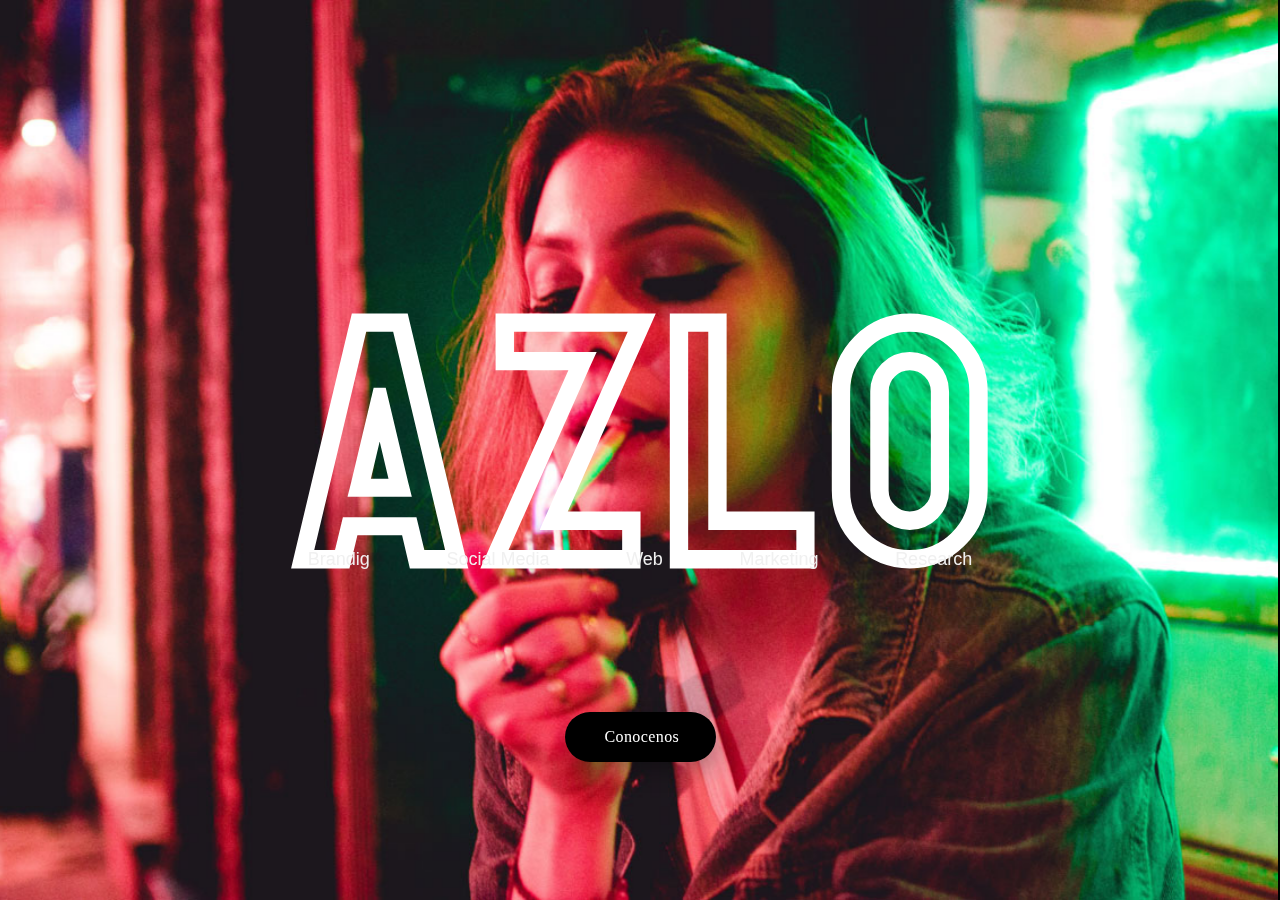
==== index.html @ cfb3b5fa "primer comit" ====
<!DOCTYPE html>
<html lang="en" class="no-js">
	<head>
		<meta charset="UTF-8" />
		<meta name="viewport" content="width=device-width, initial-scale=1">
		<title> Azlo </title>
		<link rel="stylesheet" type="text/css" href="assets/css/base.css" />
	
	</head>
	<body class="demo-6 loading">
		<main>
			<!-- <div class="message">Hover effect &mdash; please view on desktop.</div> -->
			<div class="frame">
				<div class="frame__title-wrap">
					<div class="frame__links">
						<a href="">Brandig</a>
						<a href="">Social Media</a>
						<a href="">Web</a>
						<a href="">Marketing</a>
						<a href="">Research</a>
					</div>
					<a href="home.html" class="button-home"> Conocenos </a>
				</div>
			</div>
			<div class="content">
				<div class="content__img content__img--full" style="background-image:url(assets/img/full1.jpg);"></div>
				<div class="content__img content__img--full" style="background-image:url(assets/img/full2.jpg);"></div>
				<div class="content__img content__img--full" style="background-image:url(assets/img/full3.jpg);"></div>
				<div class="content__img content__img--full" style="background-image:url(assets/img/full4.jpg);"></div>
				<div class="content__img content__img--full" style="background-image:url(assets/img/full5.jpg);"></div>
				<div class="content__img content__img--full" style="background-image:url(assets/img/full6.jpg);"></div>
				<div class="content__img content__img--full" style="background-image:url(assets/img/full7.jpg);"></div>
				<div class="content__img content__img--full" style="background-image:url(assets/img/full8.jpg);"></div>
				<div class="content__img content__img--full" style="background-image:url(assets/img/full9.jpg);"></div>
				<h3 class="content__title">AZLO</h3>
			</div><!--/content-->
		</main>
		<script src="assets/js/imagesloaded.pkgd.min.js"></script>
		<script src="assets/js/TweenMax.min.js"></script>
		<script src="assets/js/demo6.js"></script></body>
</html>
---- assets/css/base.css ----
article,aside,details,figcaption,figure,footer,header,hgroup,main,nav,section,summary{display:block;}audio,canvas,video{display:inline-block;}audio:not([controls]){display:none;height:0;}[hidden]{display:none;}html{font-family:sans-serif;-ms-text-size-adjust:100%;-webkit-text-size-adjust:100%;}body{margin:0;}a:focus{outline:thin dotted;}a:active,a:hover{outline:0;}h1{font-size:2em;margin:0.67em 0;}abbr[title]{border-bottom:1px dotted;}b,strong{font-weight:bold;}dfn{font-style:italic;}hr{-moz-box-sizing:content-box;box-sizing:content-box;height:0;}mark{background:#ff0;color:#000;}code,kbd,pre,samp{font-family:monospace,serif;font-size:1em;}pre{white-space:pre-wrap;}q{quotes:"\201C" "\201D" "\2018" "\2019";}small{font-size:80%;}sub,sup{font-size:75%;line-height:0;position:relative;vertical-align:baseline;}sup{top:-0.5em;}sub{bottom:-0.25em;}img{border:0;}svg:not(:root){overflow:hidden;}figure{margin:0;}fieldset{border:1px solid #c0c0c0;margin:0 2px;padding:0.35em 0.625em 0.75em;}legend{border:0;padding:0;}button,input,select,textarea{font-family:inherit;font-size:100%;margin:0;}button,input{line-height:normal;}button,select{text-transform:none;}button,html input[type="button"],input[type="reset"],input[type="submit"]{-webkit-appearance:button;cursor:pointer;}button[disabled],html input[disabled]{cursor:default;}input[type="checkbox"],input[type="radio"]{box-sizing:border-box;padding:0;}input[type="search"]{-webkit-appearance:textfield;-moz-box-sizing:content-box;-webkit-box-sizing:content-box;box-sizing:content-box;}input[type="search"]::-webkit-search-cancel-button,input[type="search"]::-webkit-search-decoration{-webkit-appearance:none;}button::-moz-focus-inner,input::-moz-focus-inner{border:0;padding:0;}textarea{overflow:auto;vertical-align:top;}table{border-collapse:collapse;border-spacing:0;}
*,
*::after,
*::before {
	box-sizing: border-box;
}

:root {
	font-size: 16px;
}

html, body {
	height: 100%;
}

body {
	--color-text: #262523;
    --color-bg: #efece5;
    --color-link: #eca324;
    --color-link-hover: #262523;
    --color-title: #ffffff;
    --img-maxwidth: 250px;
    --blendmode-title: difference;
    --filter-img: none;
	color: var(--color-text);
	background-color: var(--color-bg);
	font-family: quiroh, sans-serif;
	-webkit-font-smoothing: antialiased;
	-moz-osx-font-smoothing: grayscale;
}


@font-face {
    font-family: 'hikououtline';
    src: url('../fonts/hikou_outline-webfont.woff2') format('woff2'),
         url('../fonts/hikou_outline-webfont.woff') format('woff');
    font-weight: normal;
    font-style: normal;
}

.demo-2 {
	--color-text: #ffffff;
    --color-bg: #151413;
    --color-link: #d02d55;
    --color-link-hover: #ffffff;
    --color-title: #232323;
}

.demo-3 {
	--color-text: #320065;
    --color-bg: #d02d55;
    --color-link: #ffffff;
    --color-link-hover: #000000;
    --color-title: #320065;
    --filter-img: sepia(1) saturate(1) contrast(180%) brightness(80%) hue-rotate(295deg);
}

.demo-4 {
	--color-text: #000000;
    --color-bg: #e0fafb;
    --color-link: #ff3a7e;
    --color-link-hover: #000000;
    --color-title: #f9dae5;
}

.demo-5 {
	--color-text: #ffffff;
    --color-bg: #485656;
    --color-link: #000000;
    --color-link-hover: #ffffff;
    --color-title: #444c4c;
    --filter-img: hue-rotate(70deg) contrast(70%);
}

.demo-6 {
	--color-text: #fff;
    --color-bg: #000;
    --color-link: #f0f0f0;
    --color-link-hover: #fff;
    --color-title: #fff;
    --img-maxwidth: none;
    --blendmode-title: overlay;
}

/* Page Loader */
.js .loading::before {
	content: '';
	position: fixed;
	z-index: 100000;
	top: 0;
	left: 0;
	width: 100%;
	height: 100%;
	background: var(--color-bg);
}

.js .loading::after {
	content: '';
	position: fixed;
	z-index: 100000;
	top: 50%;
	left: 50%;
	width: 60px;
	height: 60px;
	margin: -30px 0 0 -30px;
	pointer-events: none;
	border-radius: 50%;
	opacity: 0.4;
	background: var(--color-link);
	animation: loaderAnim 0.7s linear infinite alternate forwards;
}

@keyframes loaderAnim {
	to {
		opacity: 1;
		transform: scale3d(0.5,0.5,1);
	}
}

a {
	text-decoration: none;
	color: var(--color-link);
	
}

a:hover,
a:focus {
	color: var(--color-link-hover);
	outline: 0;
}

.message {
	padding: 1rem;
	color: var(--color-bg);
	background: var(--color-text);
	text-align: center;
	font-weight: bold;
}

.frame {
	padding: 1rem;
	text-align: center;
	position: relative;
	z-index: 1000;
	grid-area: 1 / 1 / 2 / 2;
	align-self: start;
}

.frame__title {
	font-size: 1rem;
	margin: 0 0 1rem;
}

.frame__links {
	display: inline;
}

/*.frame__github,
.frame__links a:not(:last-child),
.frame__demos a:not(:last-child) {
	margin-right: 1rem;
}*/

.frame__demos {
	margin: 1rem 0;
}

.frame__demo--current,
.frame__demo--current:hover {
	color: var(--color-text);
	text-decoration: line-through;
	letter-spacing: 40px;
}

.frame__pagetitle {
	margin: 3rem 0 0 0;
}

.frame__pagetitle span {
	display: block;
	font-weight: normal;
	font-size: 0.85rem;
}

.frame__pagetitle span::before {
	content: '\2015   ';
}

.content {
	height: 300px;
	position: relative;
	display: flex;
	justify-content: center;
	align-items: center;
	isolation: isolate;
}

.content__title {
	font-family: hikououtline, sans-serif;
	font-weight: 700;
	position: relative;
	z-index: 10000;
	font-size: 27vw;
	/*mix-blend-mode: var(--blendmode-title);*/
	-webkit-text-stroke: 2px var(--color-title);
	text-stroke: 2px var(--color-title);
	/*-webkit-text-fill-color: transparent;*/
	text-fill-color: transparent;
	/*color: transparent;*/
	pointer-events: none;
	margin-top: 300px;
}

.content__img {
	max-width: var(--img-maxwidth);
	position: absolute;
	top: 0;
	left: 0;
	opacity: 0;
	will-change: transform;
	filter: var(--filter-img);
}

.content__img--full {
	width: 100%;
	height: 100%;
	background-size: cover;
}

@media screen and (min-width: 53em) {
	:root {
		font-size: 18px;
	}
	body {
		overflow: hidden;
	}
	.message {
		display: none;
	}
	.frame {
		position: fixed;
		text-align: left;
		z-index: 10000;
		top: 0;
		left: 0;
		display: grid;
		align-content: space-around;
		width: 100%;
		max-width: none;
		height: 100vh;
		padding: 2rem;
		pointer-events: none;
		grid-template-columns: 100% 25%;
		grid-template-rows: auto auto auto;
		grid-template-areas: 'pagetitle github'
							'... ...'
							'title ...';
	}
	.frame__pagetitle {
		grid-area: pagetitle;
		margin: 0;
	}	
	.frame__title-wrap {
		grid-area: title;
		display: flex;
		flex-direction: column;
	    justify-content: space-between;
	    align-items: center;
	}
	.frame__title-wrap a.button-home {
    	width: 151px;
	    padding: 16px 40px;
	    border-radius: 110px;
	    background-color: black;
	    font-family: Graphik-Regular;
	    font-size: 16px;
	    letter-spacing: 0.4px;
	    color: #fff;
	    border: 0;
	    line-height: inherit;
	    cursor: pointer;
	    outline: none;
	    box-shadow: rgba(0, 0, 0, 0.28) 0px 10px 20px 0px;
	    transition-property: transform, box-shadow;
	    transition-duration: 200ms, 200ms;
	    transition-timing-function: ease-in-out, ease-in-out;
	    margin-top: 72px;
	}
	.frame__title {
		margin: 0;
		font-weight: normal;
	}
	.frame__links {
		padding: 0;
		/*margin: 0 0 0 3rem;*/
		justify-self: end;
		display: flex;
	    justify-content: space-between;
	    width: 55%;
	    margin-bottom: 70px;
	}
	.frame__links a {
		cursor: auto;
	}
	.frame__demos {
		margin: 0 0 0 3rem;
	}
	.frame__github {
		grid-area: github;
		justify-self: end;
	}
	.frame a {
		pointer-events: auto;
	}
	.content {
		height: 100vh;
		overflow: hidden;
	}
}
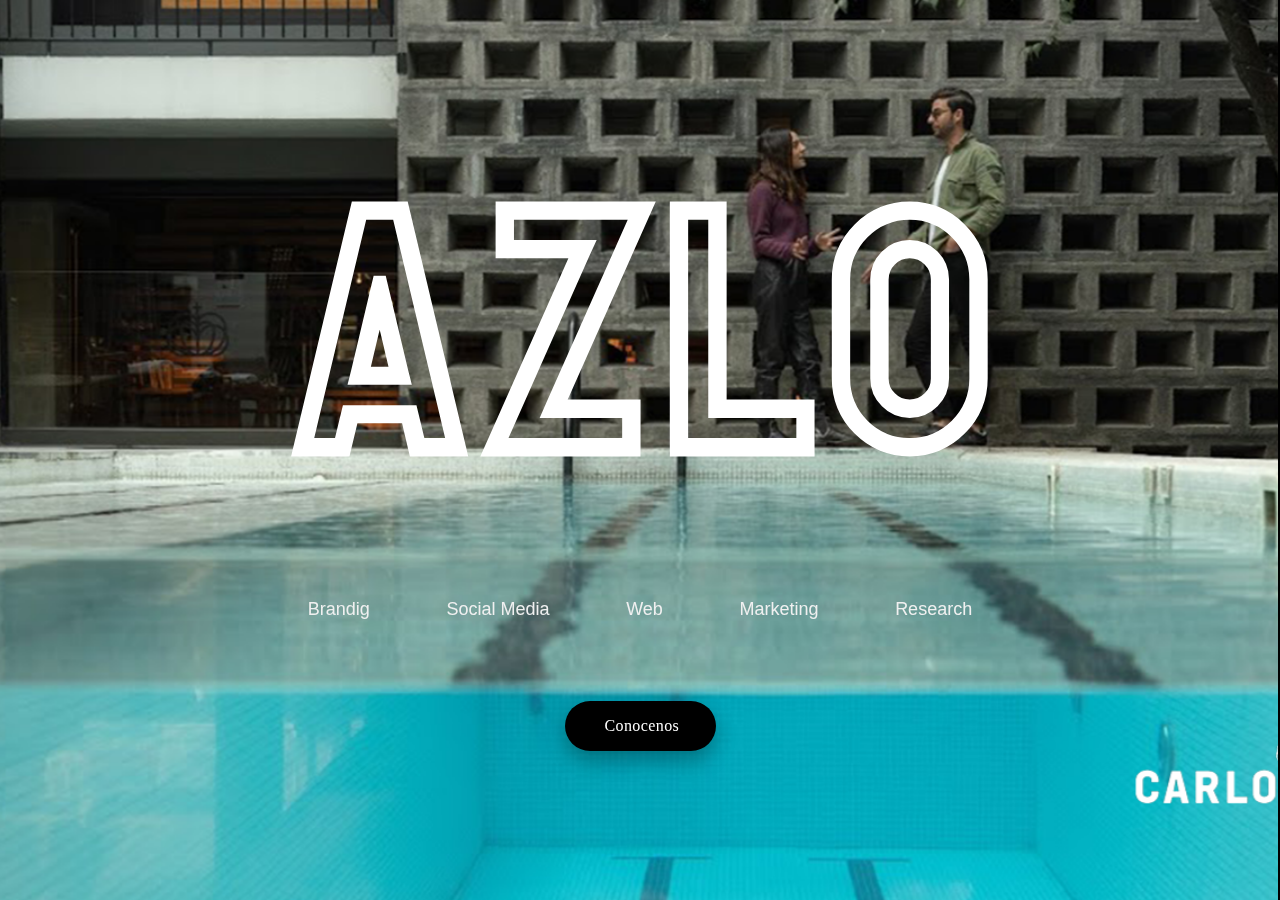
==== commit 06045d50: "vasni" ====
--- a/index.html
+++ b/index.html
@@ -23,15 +23,15 @@
 				</div>
 			</div>
 			<div class="content">
-				<div class="content__img content__img--full" style="background-image:url(assets/img/full1.jpg);"></div>
-				<div class="content__img content__img--full" style="background-image:url(assets/img/full2.jpg);"></div>
-				<div class="content__img content__img--full" style="background-image:url(assets/img/full3.jpg);"></div>
-				<div class="content__img content__img--full" style="background-image:url(assets/img/full4.jpg);"></div>
-				<div class="content__img content__img--full" style="background-image:url(assets/img/full5.jpg);"></div>
-				<div class="content__img content__img--full" style="background-image:url(assets/img/full6.jpg);"></div>
-				<div class="content__img content__img--full" style="background-image:url(assets/img/full7.jpg);"></div>
-				<div class="content__img content__img--full" style="background-image:url(assets/img/full8.jpg);"></div>
-				<div class="content__img content__img--full" style="background-image:url(assets/img/full9.jpg);"></div>
+				<div class="content__img content__img--full" style="background-image:url(assets/img/carloya.png);"></div>
+				<div class="content__img content__img--full" style="background-image:url(assets/img/kai.png);"></div>
+				<div class="content__img content__img--full" style="background-image:url(assets/img/laveta.png);"></div>
+				<div class="content__img content__img--full" style="background-image:url(assets/img/Madai.png);"></div>
+				<div class="content__img content__img--full" style="background-image:url(assets/img/PD.png);"></div>
+				<div class="content__img content__img--full" style="background-image:url(assets/img/petal.png);"></div>
+				<div class="content__img content__img--full" style="background-image:url(assets/img/shuf.png);"></div>
+				<div class="content__img content__img--full" style="background-image:url(assets/img/shuf2.png);"></div>
+				<div class="content__img content__img--full" style="background-image:url(assets/img/Yakkumi.png);"></div>
 				<h3 class="content__title">AZLO</h3>
 			</div><!--/content-->
 		</main>
--- a/assets/css/base.css
+++ b/assets/css/base.css
@@ -208,7 +208,8 @@
 	text-fill-color: transparent;
 	/*color: transparent;*/
 	pointer-events: none;
-	margin-top: 300px;
+	margin-top: -30vh;
+    margin-bottom: 0;
 }
 
 .content__img {
@@ -284,7 +285,7 @@
 	    transition-property: transform, box-shadow;
 	    transition-duration: 200ms, 200ms;
 	    transition-timing-function: ease-in-out, ease-in-out;
-	    margin-top: 72px;
+	    margin-top: 9vh;
 	}
 	.frame__title {
 		margin: 0;
@@ -297,7 +298,6 @@
 		display: flex;
 	    justify-content: space-between;
 	    width: 55%;
-	    margin-bottom: 70px;
 	}
 	.frame__links a {
 		cursor: auto;
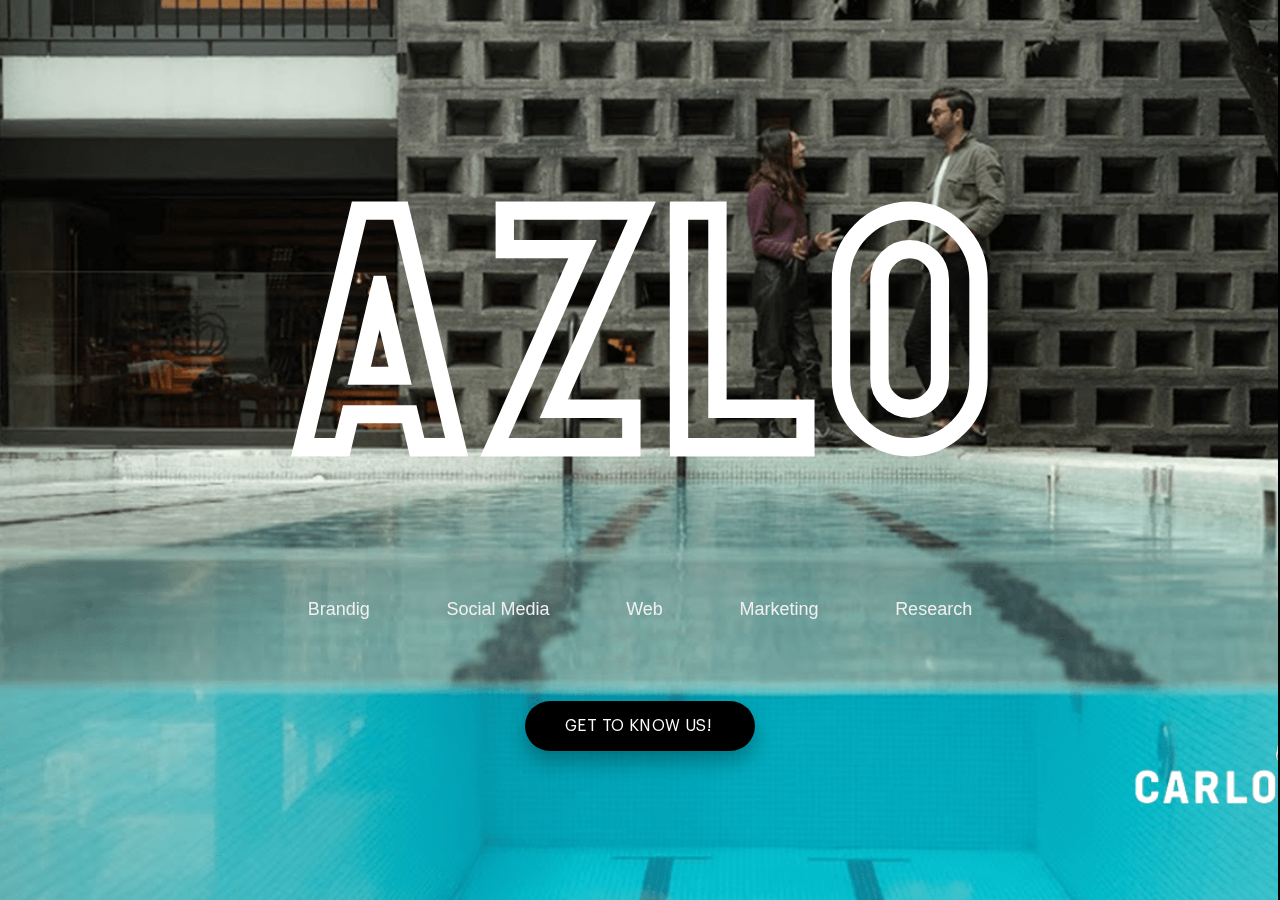
==== commit f3043a4c: "azlo" ====
--- a/index.html
+++ b/index.html
@@ -5,6 +5,17 @@
 		<meta name="viewport" content="width=device-width, initial-scale=1">
 		<title> Azlo </title>
 		<link rel="stylesheet" type="text/css" href="assets/css/base.css" />
+		<script type="text/javascript">
+			
+			if( /Android|webOS|iPhone|iPad|iPod|BlackBerry|IEMobile|Opera Mini/i.test(navigator.userAgent) ) {
+			    window.location.href = "home.html";
+			}
+
+			if (screen.width <= 1024) {
+			   window.location.href = "home.html"; 
+			}
+
+		</script>
 	
 	</head>
 	<body class="demo-6 loading">
@@ -19,19 +30,25 @@
 						<a href="">Marketing</a>
 						<a href="">Research</a>
 					</div>
-					<a href="home.html" class="button-home"> Conocenos </a>
+					<a href="home.html" class="button-home"> Get to know us! </a>
 				</div>
 			</div>
 			<div class="content">
-				<div class="content__img content__img--full" style="background-image:url(assets/img/carloya.png);"></div>
-				<div class="content__img content__img--full" style="background-image:url(assets/img/kai.png);"></div>
-				<div class="content__img content__img--full" style="background-image:url(assets/img/laveta.png);"></div>
-				<div class="content__img content__img--full" style="background-image:url(assets/img/Madai.png);"></div>
-				<div class="content__img content__img--full" style="background-image:url(assets/img/PD.png);"></div>
-				<div class="content__img content__img--full" style="background-image:url(assets/img/petal.png);"></div>
-				<div class="content__img content__img--full" style="background-image:url(assets/img/shuf.png);"></div>
-				<div class="content__img content__img--full" style="background-image:url(assets/img/shuf2.png);"></div>
-				<div class="content__img content__img--full" style="background-image:url(assets/img/Yakkumi.png);"></div>
+				<div class="content__img content__img--full" style="background-image:url(assets/img/index/carloya.png);"></div>
+				<div class="content__img content__img--full" style="background-image:url(assets/img/index/kai.png);"></div>
+				<div class="content__img content__img--full" style="background-image:url(assets/img/index/Madai.png);"></div>
+				<div class="content__img content__img--full" style="background-image:url(assets/img/index/PD.png);"></div>
+				<div class="content__img content__img--full" style="background-image:url(assets/img/index/petal.png);"></div>
+				<div class="content__img content__img--full" style="background-image:url(assets/img/index/shuf2.png);"></div>
+				<div class="content__img content__img--full" style="background-image:url(assets/img/index/Yakkumi.png);"></div>
+				<div class="content__img content__img--full" style="background-image:url(assets/img/index/DSC02461.png);"></div>
+				<div class="content__img content__img--full" style="background-image:url(assets/img/index/IMG_0551.png);"></div>
+				<div class="content__img content__img--full" style="background-image:url(assets/img/index/IMG_1056.png);"></div>
+				<div class="content__img content__img--full" style="background-image:url(assets/img/index/IMG_1786.png);"></div>
+				<div class="content__img content__img--full" style="background-image:url(assets/img/index/IMG_1810.png);"></div>
+				<div class="content__img content__img--full" style="background-image:url(assets/img/index/IMG_5712.png);"></div>
+				<div class="content__img content__img--full" style="background-image:url(assets/img/index/2D.png);"></div>
+				<div class="content__img content__img--full" style="background-image:url(assets/img/index/A3.png);"></div>
 				<h3 class="content__title">AZLO</h3>
 			</div><!--/content-->
 		</main>
--- a/assets/css/base.css
+++ b/assets/css/base.css
@@ -34,6 +34,14 @@
     font-family: 'hikououtline';
     src: url('../fonts/hikou_outline-webfont.woff2') format('woff2'),
          url('../fonts/hikou_outline-webfont.woff') format('woff');
+    font-weight: normal;
+    font-style: normal;
+}
+
+@font-face {
+    font-family: 'Graphik-Regular';
+    src: url('../fonts/Graphik-Regular.woff2') format('woff2'),
+         url('../fonts/Graphik-Regular.woff') format('woff');
     font-weight: normal;
     font-style: normal;
 }
@@ -269,7 +277,7 @@
 	    align-items: center;
 	}
 	.frame__title-wrap a.button-home {
-    	width: 151px;
+    	width: 230px;
 	    padding: 16px 40px;
 	    border-radius: 110px;
 	    background-color: black;
@@ -286,6 +294,7 @@
 	    transition-duration: 200ms, 200ms;
 	    transition-timing-function: ease-in-out, ease-in-out;
 	    margin-top: 9vh;
+	    text-transform: uppercase;
 	}
 	.frame__title {
 		margin: 0;
